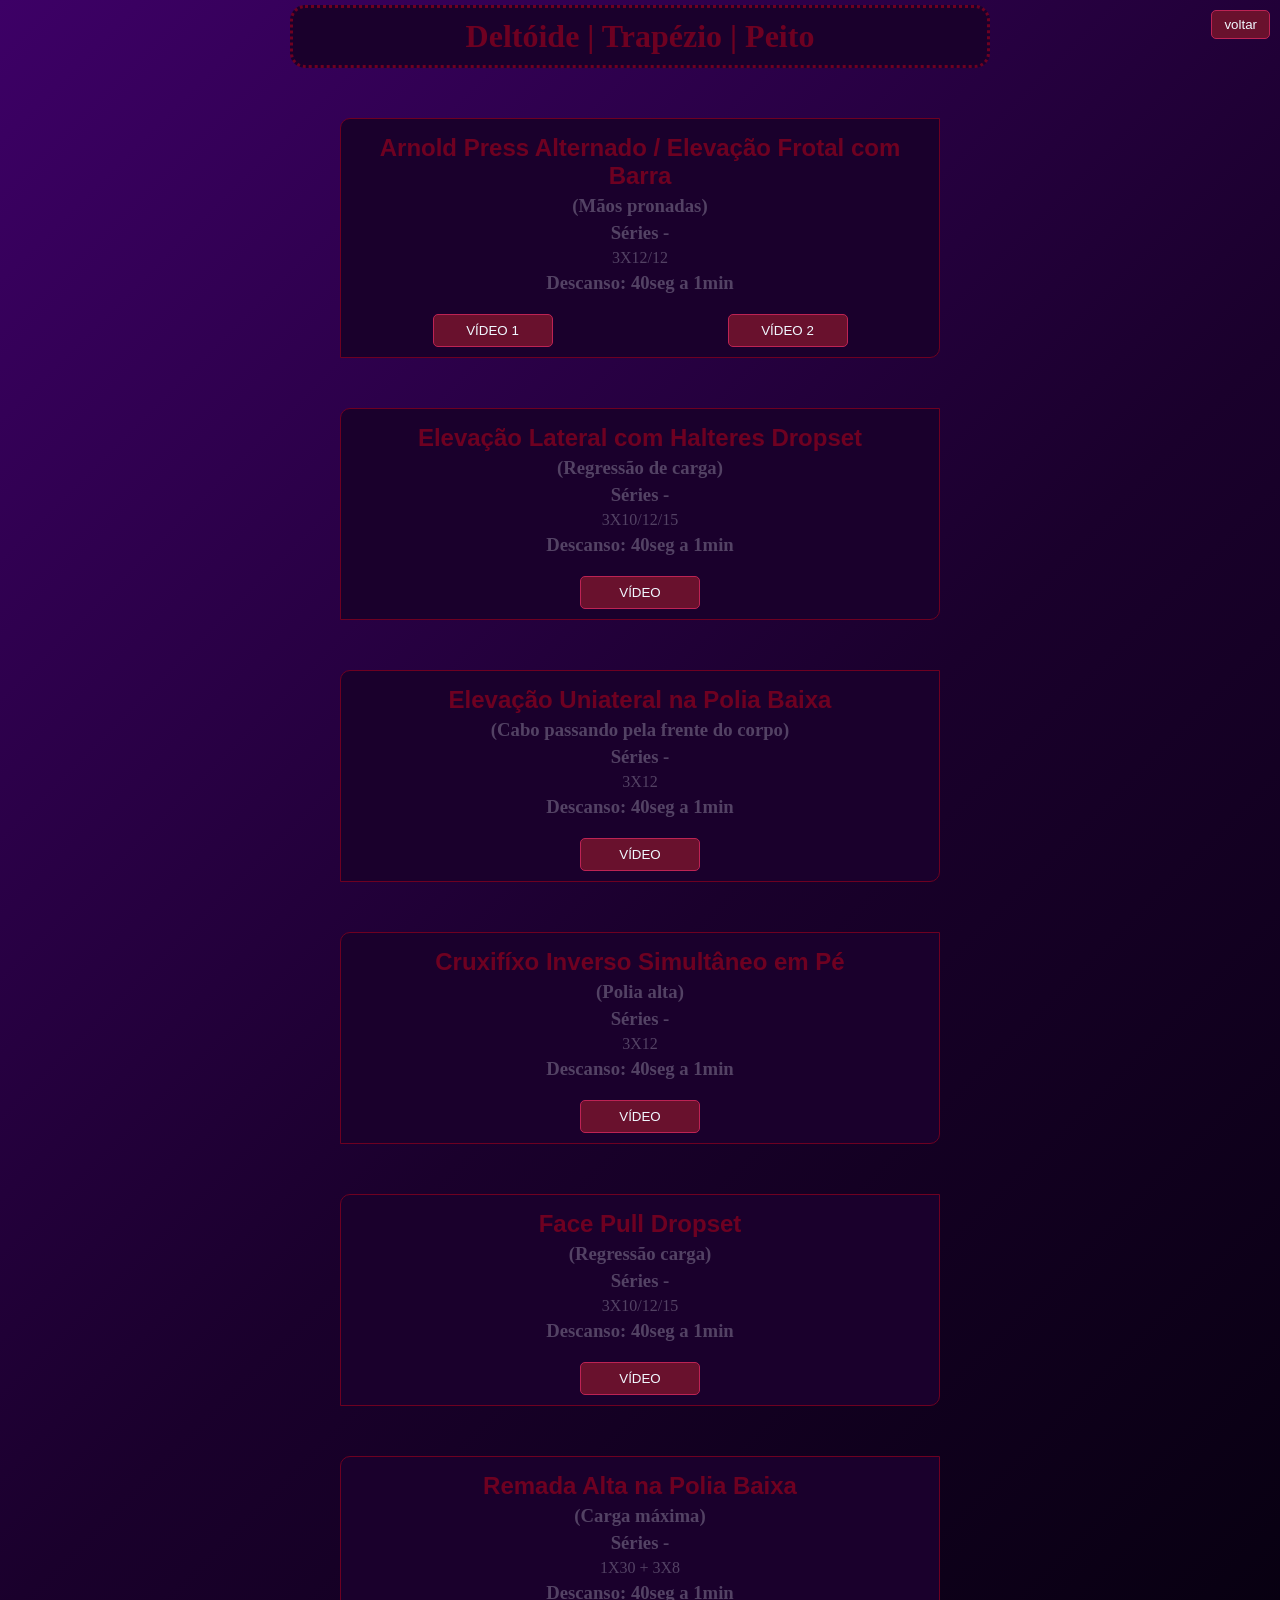
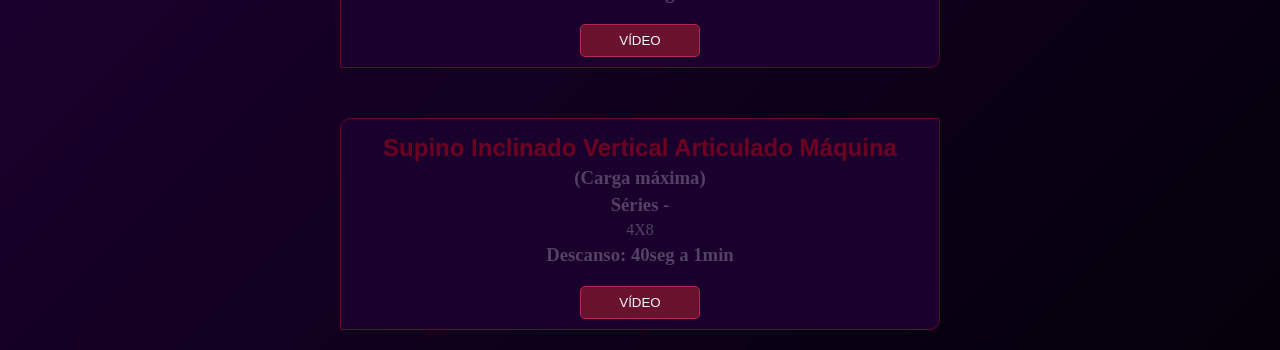
==== ta.html @ c84ea14e "videos upados até o treino e" ====
<!DOCTYPE html>
<html lang="pt-BR">
<head>
    <meta charset="UTF-8">
    <meta name="viewport" content="width=device-width, initial-scale=1.0">
    <title>Treino A</title>
    <link rel="stylesheet" href="treinos.css">
    <script src="script.js"></script>
</head>
<body>
    <h1>Deltóide | Trapézio | Peito</h1>
    <button class="back" onclick="history.back()">voltar</button>
    <section class="container">
        <div class="box">
            <h2 class="title txt">Arnold Press Alternado / Elevação Frotal com Barra</h2>
            <h3 class="txt">(Mãos pronadas)</h3>
            <h3 class="txt">Séries -</h3>
            <p class="txt">3X12/12</p>
            <h3 class="txt">Descanso: 40seg a 1min</h3>
            <div class="video-buttons">
                <button class="btn" data-url="videos/video1.mp4">VÍDEO 1</button>
                <button class="btn" data-url="videos/video1.2.mp4">VÍDEO 2</button>
            </div>
        </div>
        <div class="box">
            <h2 class="title txt">Elevação Lateral com Halteres Dropset</h2>
            <h3 class="txt">(Regressão de carga)</h3>
            <h3 class="txt">Séries -</h3>
            <p class="txt">3X10/12/15</p>
            <h3 class="txt">Descanso: 40seg a 1min</h3>
            <button class="btn" data-url="videos/video2.mp4">VÍDEO</button>
        </div>
        <div class="box">
            <h2 class="title txt">Elevação Uniateral na Polia Baixa</h2>
            <h3 class="txt">(Cabo passando pela frente do corpo)</h3>
            <h3 class="txt">Séries -</h3>
            <p class="txt">3X12</p>
            <h3 class="txt">Descanso: 40seg a 1min</h3>
            <button class="btn" data-url="videos/video3.mp4">VÍDEO</button>
        </div>
        <div class="box">
            <h2 class="title txt">Cruxifíxo Inverso Simultâneo em Pé</h2>
            <h3 class="txt">(Polia alta)</h3>
            <h3 class="txt">Séries -</h3>
            <p class="txt">3X12</p>
            <h3 class="txt">Descanso: 40seg a 1min</h3>
            <button class="btn" data-url="videos/video4.mp4">VÍDEO</button>
        </div>
        <div class="box">
            <h2 class="title txt">Face Pull Dropset</h2>
            <h3 class="txt">(Regressão carga)</h3>
            <h3 class="txt">Séries -</h3>
            <p class="txt">3X10/12/15</p>
            <h3 class="txt">Descanso: 40seg a 1min</h3>
            <button class="btn" data-url="videos/video5.mp4">VÍDEO</button>
        </div>
        <div class="box">
            <h2 class="title txt">Remada Alta na Polia Baixa</h2>
            <h3 class="txt">(Carga máxima)</h3>
            <h3 class="txt">Séries -</h3>
            <p class="txt">1X30 + 3X8</p>
            <h3 class="txt">Descanso: 40seg a 1min</h3>
            <button class="btn" data-url="videos/video6.mp4">VÍDEO</button>
        </div>
        <div class="box">
            <h2 class="title txt">Supino Inclinado Vertical Articulado Máquina</h2>
            <h3 class="txt">(Carga máxima)</h3>
            <h3 class="txt">Séries -</h3>
            <p class="txt">4X8</p>
            <h3 class="txt">Descanso: 40seg a 1min</h3>
            <button class="btn" data-url="videos/video7.mp4">VÍDEO</button>
        </div>
    </section>

    <div id="videoCard">
        <span class="fechar" onclick="fecharVideo()">&times;</span>
        <br>
        <video id="meuVideo" width="640" controls>
            <source id="fonteVideo" src="" type="video/mp4">
            Seu navegador não suporta a tag de vídeo.
        </video>
    </div>

</body>
</html>
---- treinos.css ----
*{
    margin: 0 auto;
    padding: 0;
    box-sizing: border-box;
}

body{
    background-image: linear-gradient(135deg, #3d0066, #1a002c, #03000a);
    margin-bottom: 20px;
    scroll-behavior: smooth;
}

h1{
    color: #6e0021;
    text-align: center;
    padding: 10px;
    background-color: #1a002c;
    width: 700px;
    border-radius: 15px;
    margin-top: 5px;
    border: #6e0021 3px dotted;
}

.title{
    color: #6e0021;
    font-family: 'Franklin Gothic Medium', 'Arial Narrow', Arial, sans-serif;
}
.box{
    text-align: center;
    margin-top: 50px;
    padding: 10px;
    width: 600px;
    background-color: #1a002c;
    border-radius: 10px 0px;
    border: #6e0021 1.5px solid;
    color: rgba(240, 248, 255, 0.267);
}

.btn{
    display: inline-block;
    text-align: center;
    margin-top: 20px;
    padding: 8px 12px;
    background-color: #69112d;
    color: aliceblue;
    border-radius: 5px;
    border: #bd2354 0.5px solid;
    min-width: 120px;
}

.btn:hover{
    cursor: pointer;
}

.back{
    display: block;
    width: fit-content;
    margin: 10px auto 0;
    padding: 6px 12px;
    background-color: #69112d;
    color: aliceblue;
    border-radius: 5px;
    border: #bd2354 0.5px solid;
    cursor: pointer;
}

@media (min-width: 769px) {
    .back {
        position: fixed;
        top: 10px;
        right: 10px;
        margin: 0;
        z-index: 20;
    }
}

.txt{
    margin-top: 5px;
}

#videoCard {
    display: none; 
    position: fixed;
    top: 50%;
    left: 50%;
    transform: translate(-50%, -50%);
    background: #0000002c;
    padding: 20px;
    z-index: 1000;
    border-radius: 8px;
    width: 90vw;
    max-width: 800px;
    max-height: 90vh;
    overflow-y: auto;
}

#videoCard video {
    width: 100%;
    height: auto;
    max-height: calc(90vh - 80px);
    display: block;
}

.fechar {
    color: #69112d;
    float: right;
    font-size: 28px;
    font-weight: bold;
    cursor: pointer;
}

@media (max-width: 768px) {
    h1 {
        width: min(90vw, 700px);
        margin: 5px auto 0;
    }

    .back {
        position: static;
        margin: 10px auto 20px;
        padding: 6px 10px;
        z-index: 20;
    }

    .box {
        width: min(90vw, 600px);
        margin: 30px auto 0;
    }

    #videoCard {
        width: 95vw;
        padding: 15px;
    }
    
    .fechar {
        font-size: 24px;
    }
}

@media (max-width: 480px) {
    #videoCard {
        width: 98vw;
        padding: 10px;
    }
    
    .fechar {
        font-size: 20px;
    }
}

.video-buttons{
    display: flex;
    gap: 12px;
    justify-content: center;
    margin-top: 20px;
    flex-wrap: wrap;
}

.video-buttons .btn{
    margin-top: 0;
}

@media (max-width: 768px) {
    .video-buttons{
        flex-direction: column;
        gap: 10px;
        align-items: center;
    }
    .video-buttons .btn{
        width: 90%;
        min-width: 0;
    }
}
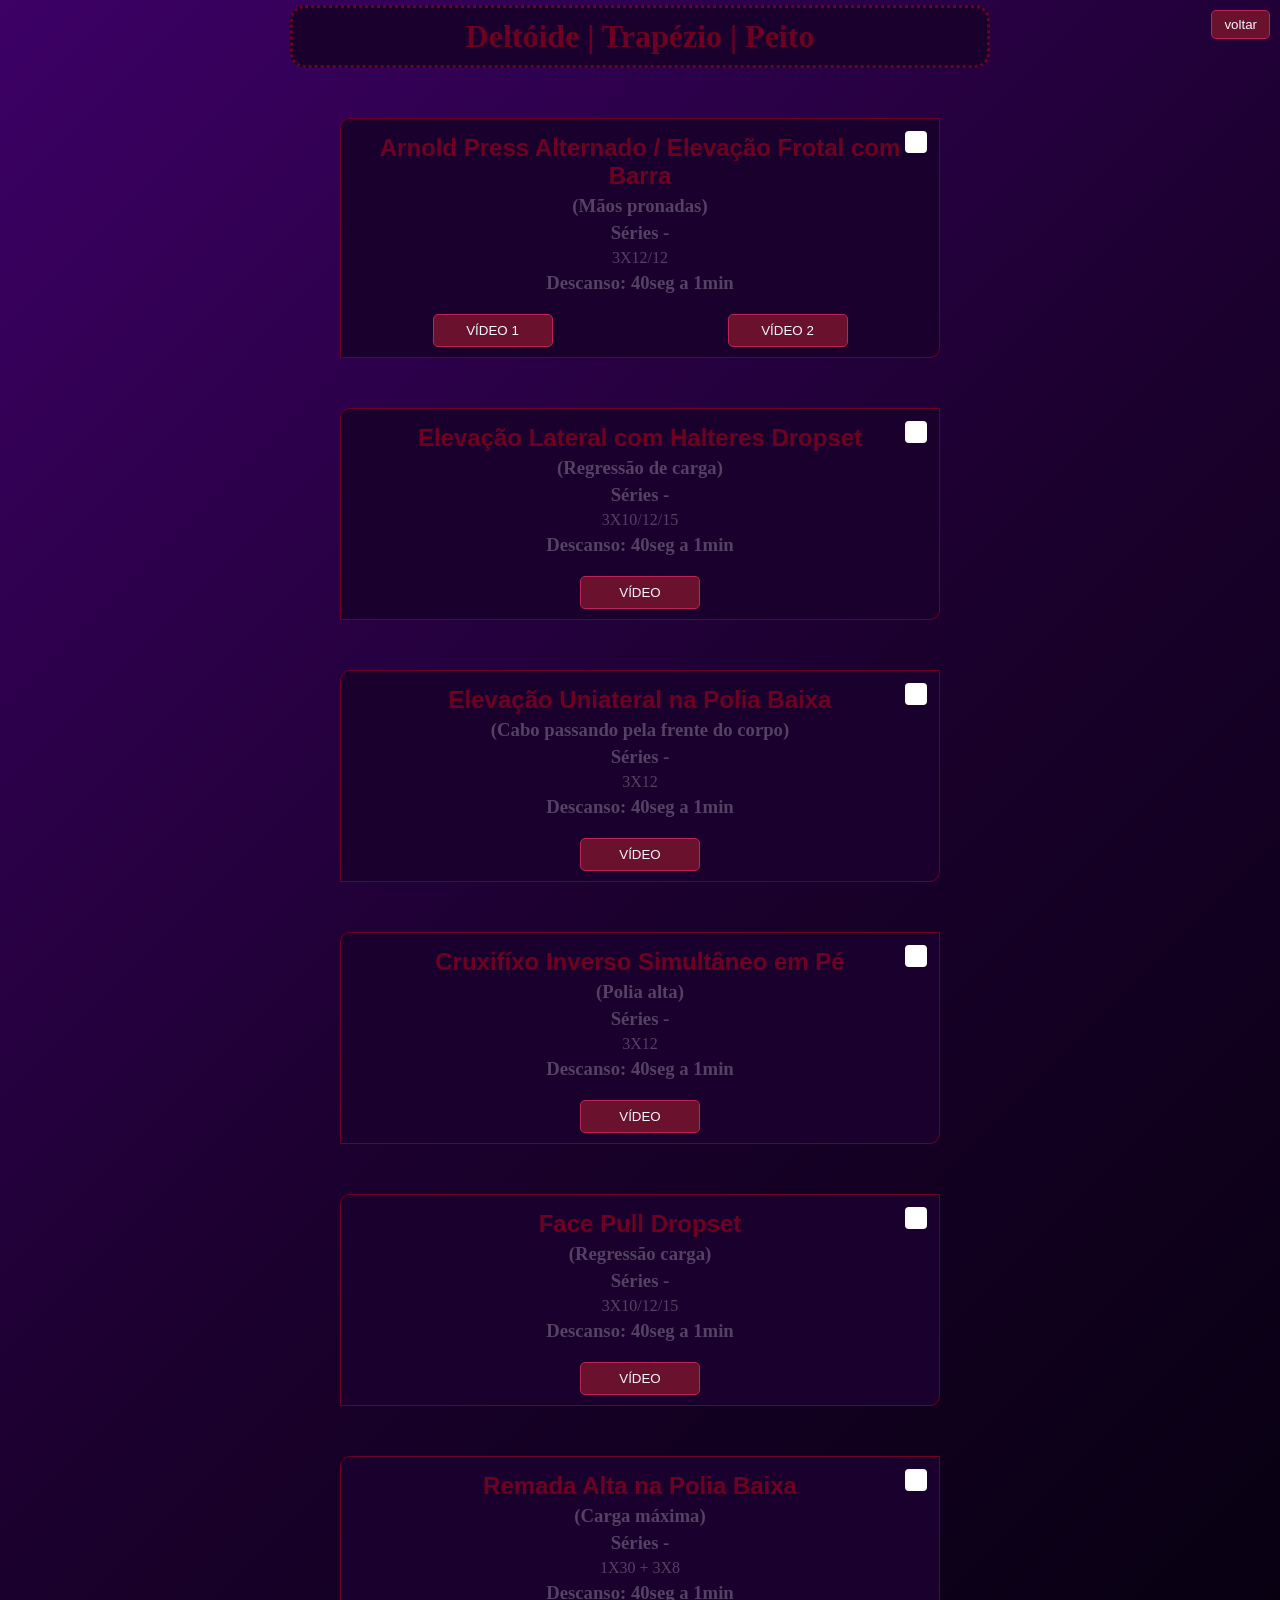
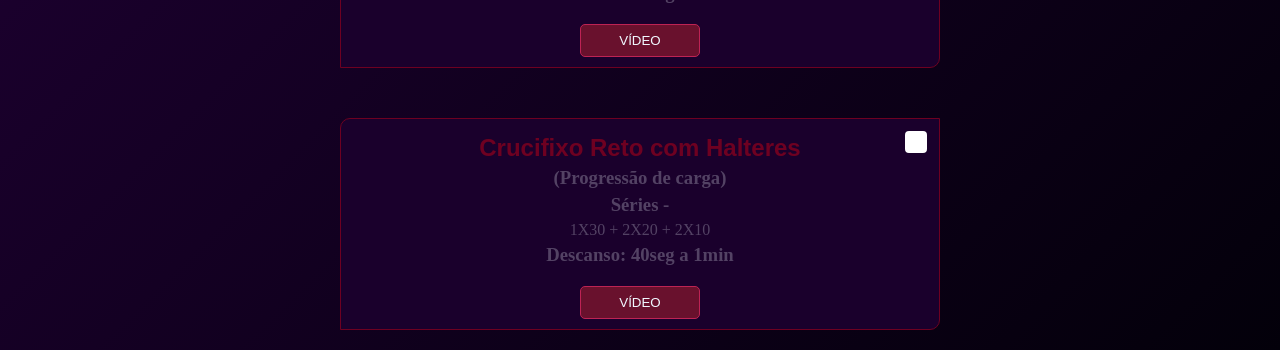
==== commit 00c2c2c3: "fix: Alteração do vídeo 7, treino A" ====
--- a/ta.html
+++ b/ta.html
@@ -63,10 +63,10 @@
             <button class="btn" data-url="videos/video6.mp4">VÍDEO</button>
         </div>
         <div class="box">
-            <h2 class="title txt">Supino Inclinado Vertical Articulado Máquina</h2>
-            <h3 class="txt">(Carga máxima)</h3>
+            <h2 class="title txt">Crucifixo Reto com Halteres</h2>
+            <h3 class="txt">(Progressão de carga)</h3>
             <h3 class="txt">Séries -</h3>
-            <p class="txt">4X8</p>
+            <p class="txt">1X30 + 2X20 + 2X10</p>
             <h3 class="txt">Descanso: 40seg a 1min</h3>
             <button class="btn" data-url="videos/video7.mp4">VÍDEO</button>
         </div>
--- a/treinos.css
+++ b/treinos.css
@@ -26,6 +26,7 @@
     font-family: 'Franklin Gothic Medium', 'Arial Narrow', Arial, sans-serif;
 }
 .box{
+    position: relative;
     text-align: center;
     margin-top: 50px;
     padding: 10px;
@@ -34,6 +35,43 @@
     border-radius: 10px 0px;
     border: #6e0021 1.5px solid;
     color: rgba(240, 248, 255, 0.267);
+}
+
+.card-check {
+    position: absolute;
+    top: 12px;
+    right: 12px;
+    display: inline-flex;
+    align-items: center;
+    justify-content: center;
+}
+
+.card-checkbox {
+    appearance: none;
+    width: 22px;
+    height: 22px;
+    border: 2px solid #ffffff;
+    border-radius: 4px;
+    background-color: #ffffff;
+    cursor: pointer;
+    transition: all 0.2s ease;
+    position: relative;
+}
+
+.card-checkbox:checked {
+    background-color: #6e0021;
+    border-color: #ffffff;
+}
+
+.card-checkbox:checked::before {
+    content: '✓';
+    color: #ffffff;
+    font-size: 15px;
+    font-weight: bold;
+    position: absolute;
+    top: 50%;
+    left: 50%;
+    transform: translate(-50%, -50%);
 }
 
 .btn{
@@ -102,7 +140,7 @@
 }
 
 .fechar {
-    color: #69112d;
+    color: #cccccc;
     float: right;
     font-size: 28px;
     font-weight: bold;
@@ -144,7 +182,7 @@
     }
     
     .fechar {
-        font-size: 20px;
+        font-size: 24px;
     }
 }
 
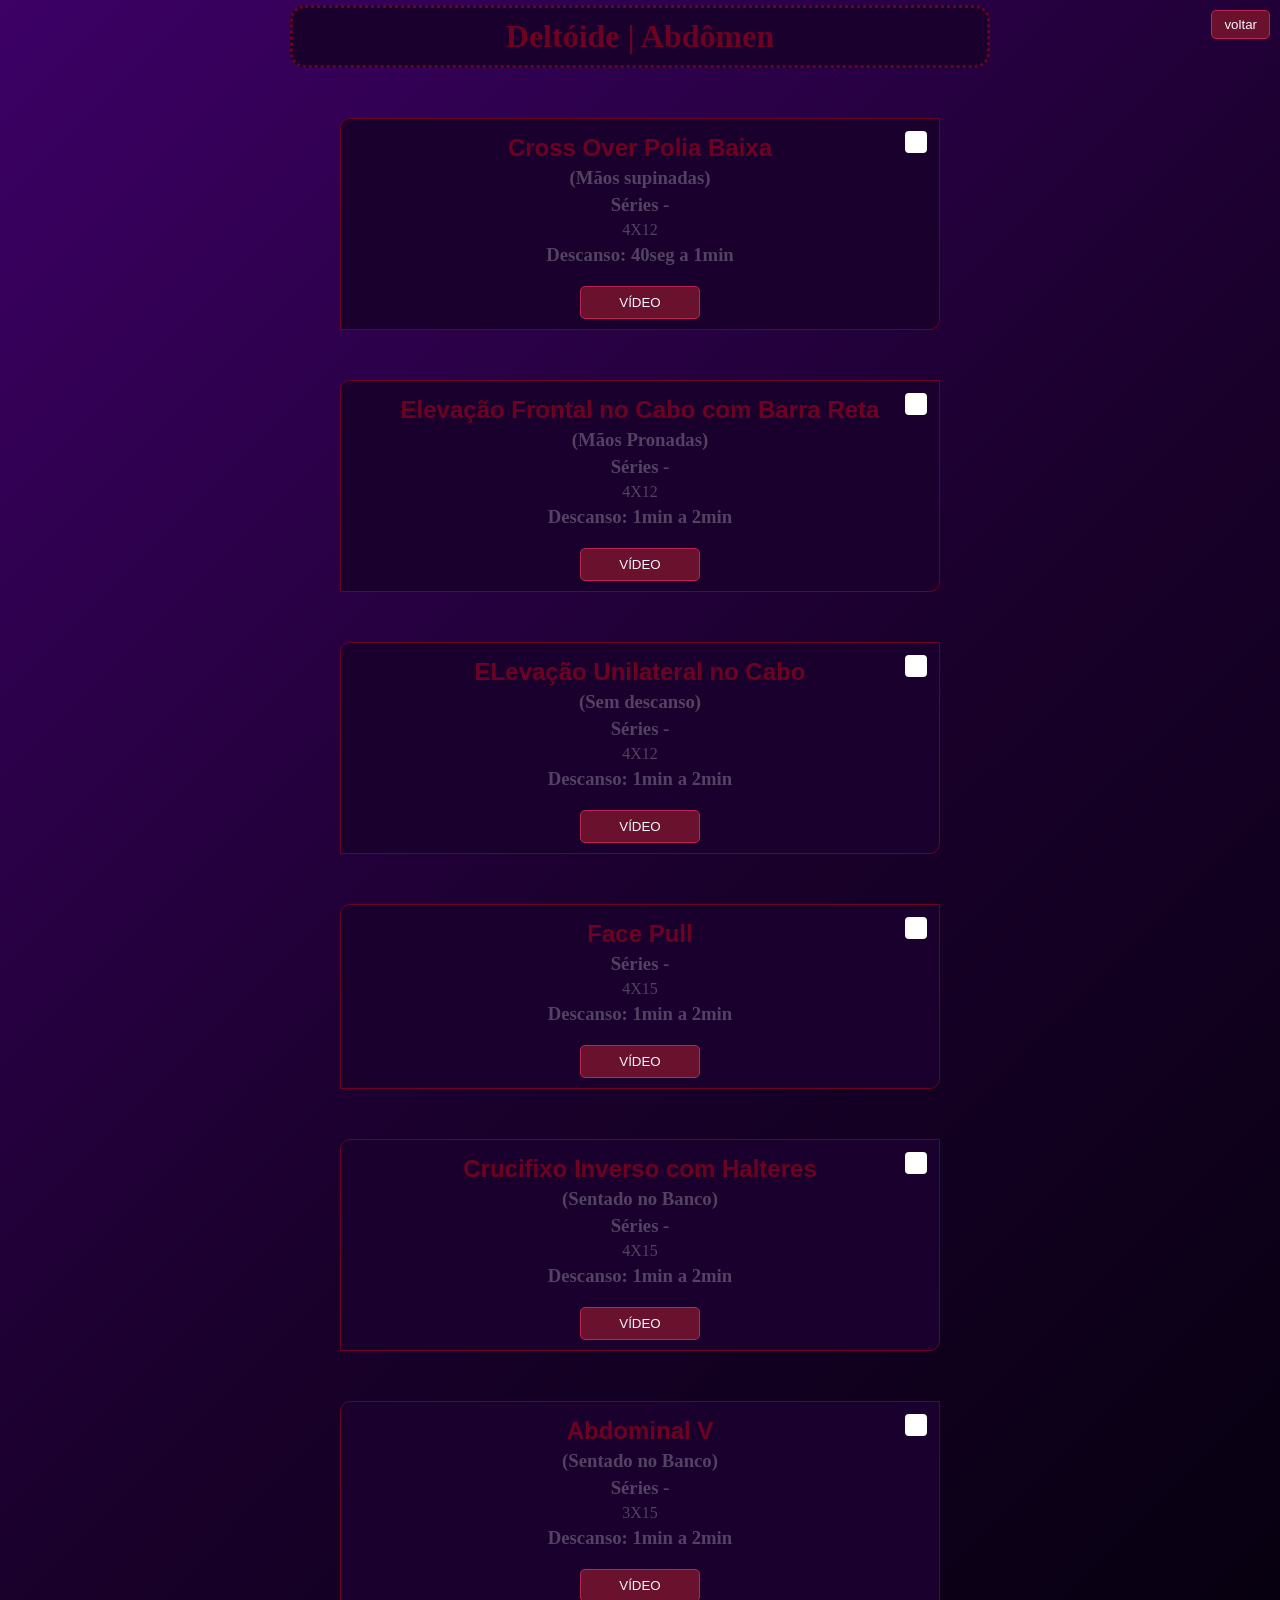
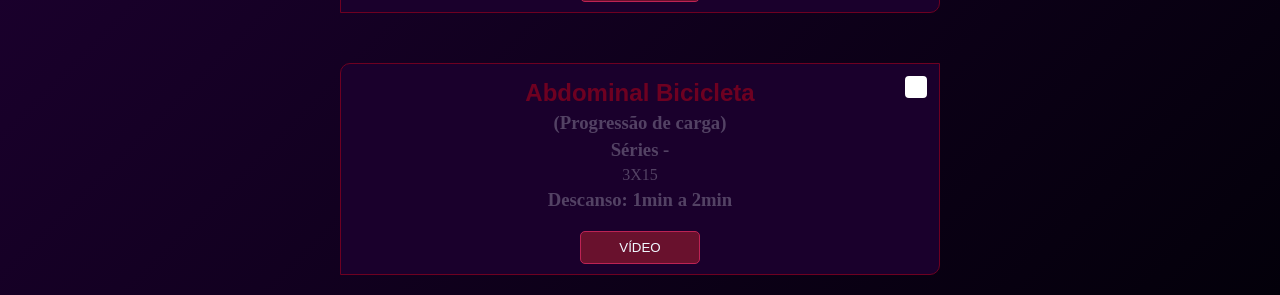
==== commit 4274fea2: "fix: Correção Treinos e Vídeos Treino A" ====
--- a/ta.html
+++ b/ta.html
@@ -8,66 +8,62 @@
     <script src="script.js"></script>
 </head>
 <body>
-    <h1>Deltóide | Trapézio | Peito</h1>
+    <h1>Deltóide | Abdômen</h1>
     <button class="back" onclick="history.back()">voltar</button>
     <section class="container">
         <div class="box">
-            <h2 class="title txt">Arnold Press Alternado / Elevação Frotal com Barra</h2>
-            <h3 class="txt">(Mãos pronadas)</h3>
+            <h2 class="title txt">Cross Over Polia Baixa</h2>
+            <h3 class="txt">(Mãos supinadas)</h3>
             <h3 class="txt">Séries -</h3>
-            <p class="txt">3X12/12</p>
+            <p class="txt">4X12</p>
             <h3 class="txt">Descanso: 40seg a 1min</h3>
-            <div class="video-buttons">
-                <button class="btn" data-url="videos/video1.mp4">VÍDEO 1</button>
-                <button class="btn" data-url="videos/video1.2.mp4">VÍDEO 2</button>
-            </div>
+            <button class="btn" data-url="videos/video1.mp4">VÍDEO</button>
         </div>
         <div class="box">
-            <h2 class="title txt">Elevação Lateral com Halteres Dropset</h2>
-            <h3 class="txt">(Regressão de carga)</h3>
+            <h2 class="title txt">Elevação Frontal no Cabo com Barra Reta</h2>
+            <h3 class="txt">(Mãos Pronadas)</h3>
             <h3 class="txt">Séries -</h3>
-            <p class="txt">3X10/12/15</p>
-            <h3 class="txt">Descanso: 40seg a 1min</h3>
+            <p class="txt">4X12</p>
+            <h3 class="txt">Descanso: 1min a 2min</h3>
             <button class="btn" data-url="videos/video2.mp4">VÍDEO</button>
         </div>
         <div class="box">
-            <h2 class="title txt">Elevação Uniateral na Polia Baixa</h2>
-            <h3 class="txt">(Cabo passando pela frente do corpo)</h3>
+            <h2 class="title txt">ELevação Unilateral no Cabo</h2>
+            <h3 class="txt">(Sem descanso)</h3>
             <h3 class="txt">Séries -</h3>
-            <p class="txt">3X12</p>
-            <h3 class="txt">Descanso: 40seg a 1min</h3>
+            <p class="txt">4X12</p>
+            <h3 class="txt">Descanso: 1min a 2min</h3>
             <button class="btn" data-url="videos/video3.mp4">VÍDEO</button>
         </div>
         <div class="box">
-            <h2 class="title txt">Cruxifíxo Inverso Simultâneo em Pé</h2>
-            <h3 class="txt">(Polia alta)</h3>
+            <h2 class="title txt">Face Pull</h2>
             <h3 class="txt">Séries -</h3>
-            <p class="txt">3X12</p>
-            <h3 class="txt">Descanso: 40seg a 1min</h3>
+            <p class="txt">4X15</p>
+            <h3 class="txt">Descanso: 1min a 2min</h3>
             <button class="btn" data-url="videos/video4.mp4">VÍDEO</button>
         </div>
         <div class="box">
-            <h2 class="title txt">Face Pull Dropset</h2>
-            <h3 class="txt">(Regressão carga)</h3>
+            <h2 class="title txt">Crucifixo Inverso com Halteres</h2>
+            <h3 class="txt">(Sentado no Banco)</h3>
             <h3 class="txt">Séries -</h3>
-            <p class="txt">3X10/12/15</p>
-            <h3 class="txt">Descanso: 40seg a 1min</h3>
+            <p class="txt">4X15</p>
+            <h3 class="txt">Descanso: 1min a 2min</h3>
             <button class="btn" data-url="videos/video5.mp4">VÍDEO</button>
         </div>
         <div class="box">
-            <h2 class="title txt">Remada Alta na Polia Baixa</h2>
-            <h3 class="txt">(Carga máxima)</h3>
+            <h2 class="title txt">Abdominal V</h2>
+            <h3 class="txt">(Sentado no Banco)</h3>
             <h3 class="txt">Séries -</h3>
-            <p class="txt">1X30 + 3X8</p>
-            <h3 class="txt">Descanso: 40seg a 1min</h3>
+            <p class="txt">3X15</p>
+            <h3 class="txt">Descanso: 1min a 2min</h3>
             <button class="btn" data-url="videos/video6.mp4">VÍDEO</button>
         </div>
         <div class="box">
-            <h2 class="title txt">Crucifixo Reto com Halteres</h2>
+            <h2 class="title txt">Abdominal Bicicleta</h2>
             <h3 class="txt">(Progressão de carga)</h3>
             <h3 class="txt">Séries -</h3>
-            <p class="txt">1X30 + 2X20 + 2X10</p>
-            <h3 class="txt">Descanso: 40seg a 1min</h3>
+            <p class="txt">3X15</p>
+            <h3 class="txt">Descanso: 1min a 2min</h3>
             <button class="btn" data-url="videos/video7.mp4">VÍDEO</button>
         </div>
     </section>
